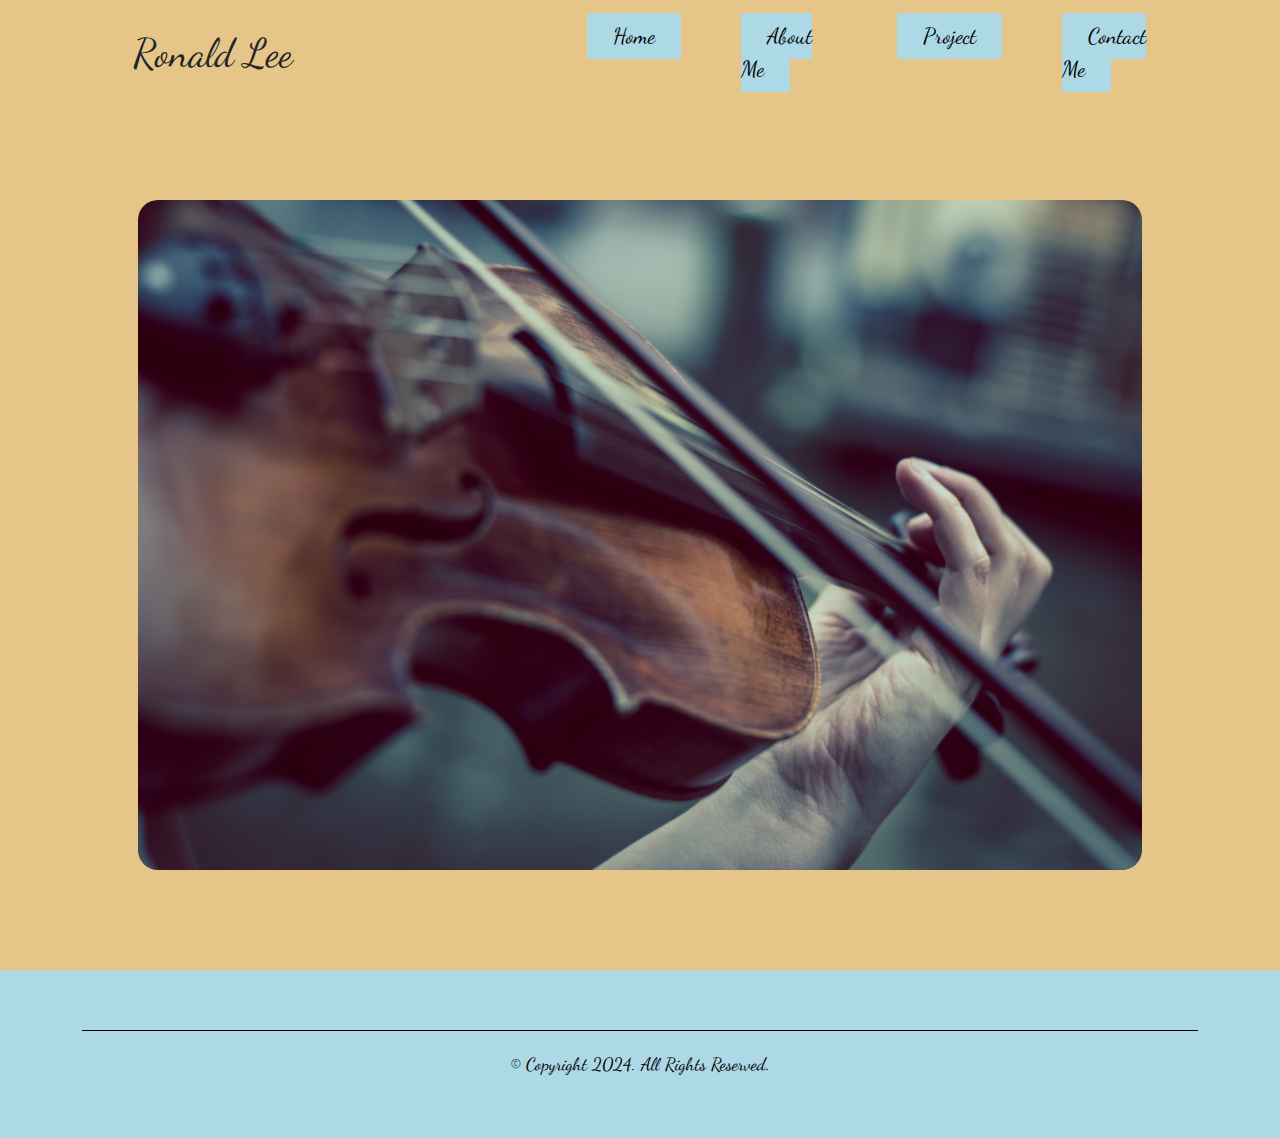
==== ronald-lee/index.html @ cf213c61 "port" ====
<!doctype html>
<html>

    <head>
        <title></title>
        <meta charset="utf-8">
        <meta http-equiv="X-UA-Compatible" content="IE=edge">
        <meta name="viewport"
            content="width=device-width, initial-scale=1.0,user-scalable=no">
        <link rel="stylesheet" href="assets/css/aos.css">
        <link rel="stylesheet" href="assets/css/animate.min.css" />
        <link rel="stylesheet" href="assets/css/bootstrap.min.css" />
        <link rel="stylesheet" href="assets/css/video.css" />
        <link rel="stylesheet" href="assets/css/jquery.fancybox.min.css" />
        <link rel="stylesheet" href="assets/css/owl.carousel.min.css">
        <link rel="stylesheet" href="assets/css/owl.theme.default.cssx">
        <link rel="stylesheet" href="assets/css/style.css" />
        <link rel="stylesheet" href="assets/css/responsive.css" />
        <link rel="icon" type="image/x-icon" href="assets/images/fav.png">
    </head>

    <body>
        <header>
            <div class="mobile-menu">
                <div class="circle" id="navbar"><i class="fa fa-bars"
                        aria-hidden="true"></i></div>

                <div class="nveMenu text-left">
                    <div class="mobile-cross close-btn-nav" id="navbar"><i
                            class="fas fa-times" aria-hidden="true"></i></div>
                    <div>
                        <!-- <a href="index.php"><img src="images\logo.png"
                                class="img-fluid"></a> -->
                    </div>
                    <ul class="navlinks p-0 mt-4">
                        <li><a href="index.html">Home</a></li>
                        <li><a href="about-us.html">About Me</a></li>
                        <li><a href="project.html">Project</a></li>
                        <li><a href="contact.html">Contact Me</a></li>
                    </ul>
                </div>
                <div class="overlay"></div>
            </div>
            <div class="main-bar">
                <div class="container">
                    <div class="row">
                        <div class="col-lg-3 col-md-3 col-sm-3 col-12">
                            <div class="header-logo">
                                <!-- <img src="#!"> -->
                                <h2>Ronald Lee</h2>
                            </div>
                        </div>
                        <div class="col-lg-2"></div>
                        <div class="col-lg-7 col-md-7 col-sm-7 col-12">
                            <div class="nav-bar">
                                <ul>
                                    <li><a href="index.html">Home</a></li>
                                    <li><a href="about-us.html">About
                                            Me</a></li>
                                    <li><a href="project.html">Project</a></li>
                                    <li><a href="contact.html">Contact
                                            Me</a></li>
                                </ul>
                            </div>

                        </div>

                    </div>
                </div>
            </div>

        </header>

        <section class="first-banner">
            <div class="container">
                <div class="row">
                    <div class="col-lg-12 col-md-12 col-sm-12 col-12">
                        <div class="firstinner-banner">
                            <img src="assets/images/violin.jpg"
                                class="img-fluid">
                        </div>

                    </div>
                    <!-- <div class="col-lg-6 col-md-6 col-sm-6 col-12"></div> -->
                </div>
            </div>
        </section>

        <footer>
            <div class="container">
                <div class="footer-copyright">
                    <p>© Copyright 2024. All Rights Reserved.</p>
                </div>
            </div>
        </footer>

        <script src="assets/js/bootstrap.bundle.min.js"></script>
        <script src="assets/js/aos.js"></script>
        <script src="assets/js/anime.min.js"></script>
        <script src="assets/js/wow.min.js"></script>
        <script src="assets/js/font.js"></script>
        <script src="assets/js/jquery-3.3.1.min.js"></script>
        <script src="assets/js/jquery.fancybox.min.js"></script>
        <script src="assets/js/owl.carousel.min.js"></script>
        <script src="assets/js/video.min.js"></script>
        <script src="assets/js/custom.js"></script>

    </body>
</html>
---- ronald-lee/assets/css/video.css ----
@charset "UTF-8";
.vjs-modal-dialog .vjs-modal-dialog-content, .video-js .vjs-modal-dialog, .vjs-button > .vjs-icon-placeholder:before, .video-js .vjs-big-play-button .vjs-icon-placeholder:before {
  position: absolute;
  top: 0;
  left: 0;
  width: 100%;
  height: 100%;
}

.vjs-button > .vjs-icon-placeholder:before, .video-js .vjs-big-play-button .vjs-icon-placeholder:before {
  text-align: center;
}

@font-face {
  font-family: VideoJS;
  src: url([data-uri]) format("woff");
  font-weight: normal;
  font-style: normal;
}
.vjs-icon-play, .video-js .vjs-play-control .vjs-icon-placeholder, .video-js .vjs-big-play-button .vjs-icon-placeholder:before {
  font-family: VideoJS;
  font-weight: normal;
  font-style: normal;
}
.vjs-icon-play:before, .video-js .vjs-play-control .vjs-icon-placeholder:before, .video-js .vjs-big-play-button .vjs-icon-placeholder:before {
  content: "\f101";
}

.vjs-icon-play-circle {
  font-family: VideoJS;
  font-weight: normal;
  font-style: normal;
}
.vjs-icon-play-circle:before {
  content: "\f102";
}

.vjs-icon-pause, .video-js .vjs-play-control.vjs-playing .vjs-icon-placeholder {
  font-family: VideoJS;
  font-weight: normal;
  font-style: normal;
}
.vjs-icon-pause:before, .video-js .vjs-play-control.vjs-playing .vjs-icon-placeholder:before {
  content: "\f103";
}

.vjs-icon-volume-mute, .video-js .vjs-mute-control.vjs-vol-0 .vjs-icon-placeholder {
  font-family: VideoJS;
  font-weight: normal;
  font-style: normal;
}
.vjs-icon-volume-mute:before, .video-js .vjs-mute-control.vjs-vol-0 .vjs-icon-placeholder:before {
  content: "\f104";
}

.vjs-icon-volume-low, .video-js .vjs-mute-control.vjs-vol-1 .vjs-icon-placeholder {
  font-family: VideoJS;
  font-weight: normal;
  font-style: normal;
}
.vjs-icon-volume-low:before, .video-js .vjs-mute-control.vjs-vol-1 .vjs-icon-placeholder:before {
  content: "\f105";
}

.vjs-icon-volume-mid, .video-js .vjs-mute-control.vjs-vol-2 .vjs-icon-placeholder {
  font-family: VideoJS;
  font-weight: normal;
  font-style: normal;
}
.vjs-icon-volume-mid:before, .video-js .vjs-mute-control.vjs-vol-2 .vjs-icon-placeholder:before {
  content: "\f106";
}

.vjs-icon-volume-high, .video-js .vjs-mute-control .vjs-icon-placeholder {
  font-family: VideoJS;
  font-weight: normal;
  font-style: normal;
}
.vjs-icon-volume-high:before, .video-js .vjs-mute-control .vjs-icon-placeholder:before {
  content: "\f107";
}

.vjs-icon-fullscreen-enter, .video-js .vjs-fullscreen-control .vjs-icon-placeholder {
  font-family: VideoJS;
  font-weight: normal;
  font-style: normal;
}
.vjs-icon-fullscreen-enter:before, .video-js .vjs-fullscreen-control .vjs-icon-placeholder:before {
  content: "\f108";
}

.vjs-icon-fullscreen-exit, .video-js.vjs-fullscreen .vjs-fullscreen-control .vjs-icon-placeholder {
  font-family: VideoJS;
  font-weight: normal;
  font-style: normal;
}
.vjs-icon-fullscreen-exit:before, .video-js.vjs-fullscreen .vjs-fullscreen-control .vjs-icon-placeholder:before {
  content: "\f109";
}

.vjs-icon-square {
  font-family: VideoJS;
  font-weight: normal;
  font-style: normal;
}
.vjs-icon-square:before {
  content: "\f10a";
}

.vjs-icon-spinner {
  font-family: VideoJS;
  font-weight: normal;
  font-style: normal;
}
.vjs-icon-spinner:before {
  content: "\f10b";
}

.vjs-icon-subtitles, .video-js .vjs-subs-caps-button .vjs-icon-placeholder,
.video-js.video-js:lang(en-GB) .vjs-subs-caps-button .vjs-icon-placeholder,
.video-js.video-js:lang(en-IE) .vjs-subs-caps-button .vjs-icon-placeholder,
.video-js.video-js:lang(en-AU) .vjs-subs-caps-button .vjs-icon-placeholder,
.video-js.video-js:lang(en-NZ) .vjs-subs-caps-button .vjs-icon-placeholder, .video-js .vjs-subtitles-button .vjs-icon-placeholder {
  font-family: VideoJS;
  font-weight: normal;
  font-style: normal;
}
.vjs-icon-subtitles:before, .video-js .vjs-subs-caps-button .vjs-icon-placeholder:before,
.video-js.video-js:lang(en-GB) .vjs-subs-caps-button .vjs-icon-placeholder:before,
.video-js.video-js:lang(en-IE) .vjs-subs-caps-button .vjs-icon-placeholder:before,
.video-js.video-js:lang(en-AU) .vjs-subs-caps-button .vjs-icon-placeholder:before,
.video-js.video-js:lang(en-NZ) .vjs-subs-caps-button .vjs-icon-placeholder:before, .video-js .vjs-subtitles-button .vjs-icon-placeholder:before {
  content: "\f10c";
}

.vjs-icon-captions, .video-js:lang(en) .vjs-subs-caps-button .vjs-icon-placeholder,
.video-js:lang(fr-CA) .vjs-subs-caps-button .vjs-icon-placeholder, .video-js .vjs-captions-button .vjs-icon-placeholder {
  font-family: VideoJS;
  font-weight: normal;
  font-style: normal;
}
.vjs-icon-captions:before, .video-js:lang(en) .vjs-subs-caps-button .vjs-icon-placeholder:before,
.video-js:lang(fr-CA) .vjs-subs-caps-button .vjs-icon-placeholder:before, .video-js .vjs-captions-button .vjs-icon-placeholder:before {
  content: "\f10d";
}

.vjs-icon-chapters, .video-js .vjs-chapters-button .vjs-icon-placeholder {
  font-family: VideoJS;
  font-weight: normal;
  font-style: normal;
}
.vjs-icon-chapters:before, .video-js .vjs-chapters-button .vjs-icon-placeholder:before {
  content: "\f10e";
}

.vjs-icon-share {
  font-family: VideoJS;
  font-weight: normal;
  font-style: normal;
}
.vjs-icon-share:before {
  content: "\f10f";
}

.vjs-icon-cog {
  font-family: VideoJS;
  font-weight: normal;
  font-style: normal;
}
.vjs-icon-cog:before {
  content: "\f110";
}

.vjs-icon-circle, .vjs-seek-to-live-control .vjs-icon-placeholder, .video-js .vjs-volume-level, .video-js .vjs-play-progress {
  font-family: VideoJS;
  font-weight: normal;
  font-style: normal;
}
.vjs-icon-circle:before, .vjs-seek-to-live-control .vjs-icon-placeholder:before, .video-js .vjs-volume-level:before, .video-js .vjs-play-progress:before {
  content: "\f111";
}

.vjs-icon-circle-outline {
  font-family: VideoJS;
  font-weight: normal;
  font-style: normal;
}
.vjs-icon-circle-outline:before {
  content: "\f112";
}

.vjs-icon-circle-inner-circle {
  font-family: VideoJS;
  font-weight: normal;
  font-style: normal;
}
.vjs-icon-circle-inner-circle:before {
  content: "\f113";
}

.vjs-icon-hd {
  font-family: VideoJS;
  font-weight: normal;
  font-style: normal;
}
.vjs-icon-hd:before {
  content: "\f114";
}

.vjs-icon-cancel, .video-js .vjs-control.vjs-close-button .vjs-icon-placeholder {
  font-family: VideoJS;
  font-weight: normal;
  font-style: normal;
}
.vjs-icon-cancel:before, .video-js .vjs-control.vjs-close-button .vjs-icon-placeholder:before {
  content: "\f115";
}

.vjs-icon-replay, .video-js .vjs-play-control.vjs-ended .vjs-icon-placeholder {
  font-family: VideoJS;
  font-weight: normal;
  font-style: normal;
}
.vjs-icon-replay:before, .video-js .vjs-play-control.vjs-ended .vjs-icon-placeholder:before {
  content: "\f116";
}

.vjs-icon-facebook {
  font-family: VideoJS;
  font-weight: normal;
  font-style: normal;
}
.vjs-icon-facebook:before {
  content: "\f117";
}

.vjs-icon-gplus {
  font-family: VideoJS;
  font-weight: normal;
  font-style: normal;
}
.vjs-icon-gplus:before {
  content: "\f118";
}

.vjs-icon-linkedin {
  font-family: VideoJS;
  font-weight: normal;
  font-style: normal;
}
.vjs-icon-linkedin:before {
  content: "\f119";
}

.vjs-icon-twitter {
  font-family: VideoJS;
  font-weight: normal;
  font-style: normal;
}
.vjs-icon-twitter:before {
  content: "\f11a";
}

.vjs-icon-tumblr {
  font-family: VideoJS;
  font-weight: normal;
  font-style: normal;
}
.vjs-icon-tumblr:before {
  content: "\f11b";
}

.vjs-icon-pinterest {
  font-family: VideoJS;
  font-weight: normal;
  font-style: normal;
}
.vjs-icon-pinterest:before {
  content: "\f11c";
}

.vjs-icon-audio-description, .video-js .vjs-descriptions-button .vjs-icon-placeholder {
  font-family: VideoJS;
  font-weight: normal;
  font-style: normal;
}
.vjs-icon-audio-description:before, .video-js .vjs-descriptions-button .vjs-icon-placeholder:before {
  content: "\f11d";
}

.vjs-icon-audio, .video-js .vjs-audio-button .vjs-icon-placeholder {
  font-family: VideoJS;
  font-weight: normal;
  font-style: normal;
}
.vjs-icon-audio:before, .video-js .vjs-audio-button .vjs-icon-placeholder:before {
  content: "\f11e";
}

.vjs-icon-next-item {
  font-family: VideoJS;
  font-weight: normal;
  font-style: normal;
}
.vjs-icon-next-item:before {
  content: "\f11f";
}

.vjs-icon-previous-item {
  font-family: VideoJS;
  font-weight: normal;
  font-style: normal;
}
.vjs-icon-previous-item:before {
  content: "\f120";
}

.vjs-icon-picture-in-picture-enter, .video-js .vjs-picture-in-picture-control .vjs-icon-placeholder {
  font-family: VideoJS;
  font-weight: normal;
  font-style: normal;
}
.vjs-icon-picture-in-picture-enter:before, .video-js .vjs-picture-in-picture-control .vjs-icon-placeholder:before {
  content: "\f121";
}

.vjs-icon-picture-in-picture-exit, .video-js.vjs-picture-in-picture .vjs-picture-in-picture-control .vjs-icon-placeholder {
  font-family: VideoJS;
  font-weight: normal;
  font-style: normal;
}
.vjs-icon-picture-in-picture-exit:before, .video-js.vjs-picture-in-picture .vjs-picture-in-picture-control .vjs-icon-placeholder:before {
  content: "\f122";
}

.video-js {
  display: block;
  vertical-align: top;
  box-sizing: border-box;
  color: #fff;
  background-color: #000;
  position: relative;
  padding: 0;
  font-size: 10px;
  line-height: 1;
  font-weight: normal;
  font-style: normal;
  font-family: Arial, Helvetica, sans-serif;
  word-break: initial;
}
.video-js:-moz-full-screen {
  position: absolute;
}
.video-js:-webkit-full-screen {
  width: 100% !important;
  height: 100% !important;
}

.video-js[tabindex="-1"] {
  outline: none;
}

.video-js *,
.video-js *:before,
.video-js *:after {
  box-sizing: inherit;
}

.video-js ul {
  font-family: inherit;
  font-size: inherit;
  line-height: inherit;
  list-style-position: outside;
  margin-left: 0;
  margin-right: 0;
  margin-top: 0;
  margin-bottom: 0;
}

.video-js.vjs-fluid,
.video-js.vjs-16-9,
.video-js.vjs-4-3,
.video-js.vjs-9-16,
.video-js.vjs-1-1 {
  width: 100%;
  max-width: 100%;
  height: 0;
}

.video-js.vjs-16-9 {
  padding-top: 56.25%;
}

.video-js.vjs-4-3 {
  padding-top: 75%;
}

.video-js.vjs-9-16 {
  padding-top: 177.7777777778%;
}

.video-js.vjs-1-1 {
  padding-top: 100%;
}

.video-js.vjs-fill {
  width: 100%;
  height: 100%;
}

.video-js .vjs-tech {
  position: absolute;
  top: 0;
  left: 0;
  width: 100%;
  height: 100%;
}

body.vjs-full-window {
  padding: 0;
  margin: 0;
  height: 100%;
}

.vjs-full-window .video-js.vjs-fullscreen {
  position: fixed;
  overflow: hidden;
  z-index: 1000;
  left: 0;
  top: 0;
  bottom: 0;
  right: 0;
}

.video-js.vjs-fullscreen:not(.vjs-ios-native-fs) {
  width: 100% !important;
  height: 100% !important;
  padding-top: 0 !important;
}

.video-js.vjs-fullscreen.vjs-user-inactive {
  cursor: none;
}

.vjs-hidden {
  display: none !important;
}

.vjs-disabled {
  opacity: 0.5;
  cursor: default;
}

.video-js .vjs-offscreen {
  height: 1px;
  left: -9999px;
  position: absolute;
  top: 0;
  width: 1px;
}

.vjs-lock-showing {
  display: block !important;
  opacity: 1 !important;
  visibility: visible !important;
}

.vjs-no-js {
  padding: 20px;
  color: #fff;
  background-color: #000;
  font-size: 18px;
  font-family: Arial, Helvetica, sans-serif;
  text-align: center;
  width: 300px;
  height: 150px;
  margin: 0px auto;
}

.vjs-no-js a,
.vjs-no-js a:visited {
  color: #66A8CC;
}

.video-js .vjs-big-play-button {
  font-size: 3em;
  line-height: 1.5em;
  height: 1.63332em;
  width: 3em;
  display: block;
  position: absolute;
  top: 10px;
  left: 10px;
  padding: 0;
  cursor: pointer;
  opacity: 1;
  border: 0.06666em solid #fff;
  background-color: #2B333F;
  background-color: rgba(43, 51, 63, 0.7);
  border-radius: 0.3em;
  transition: all 0.4s;
}
.vjs-big-play-centered .vjs-big-play-button {
  top: 50%;
  left: 50%;
  margin-top: -0.81666em;
  margin-left: -1.5em;
}

.video-js:hover .vjs-big-play-button,
.video-js .vjs-big-play-button:focus {
  border-color: #fff;
  background-color: #73859f;
  background-color: rgba(115, 133, 159, 0.5);
  transition: all 0s;
}

.vjs-controls-disabled .vjs-big-play-button,
.vjs-has-started .vjs-big-play-button,
.vjs-using-native-controls .vjs-big-play-button,
.vjs-error .vjs-big-play-button {
  display: none;
}

.vjs-has-started.vjs-paused.vjs-show-big-play-button-on-pause .vjs-big-play-button {
  display: block;
}

.video-js button {
  background: none;
  border: none;
  color: inherit;
  display: inline-block;
  font-size: inherit;
  line-height: inherit;
  text-transform: none;
  text-decoration: none;
  transition: none;
  -webkit-appearance: none;
  -moz-appearance: none;
  appearance: none;
}

.vjs-control .vjs-button {
  width: 100%;
  height: 100%;
}

.video-js .vjs-control.vjs-close-button {
  cursor: pointer;
  height: 3em;
  position: absolute;
  right: 0;
  top: 0.5em;
  z-index: 2;
}
.video-js .vjs-modal-dialog {
  background: rgba(0, 0, 0, 0.8);
  background: linear-gradient(180deg, rgba(0, 0, 0, 0.8), rgba(255, 255, 255, 0));
  overflow: auto;
}

.video-js .vjs-modal-dialog > * {
  box-sizing: border-box;
}

.vjs-modal-dialog .vjs-modal-dialog-content {
  font-size: 1.2em;
  line-height: 1.5;
  padding: 20px 24px;
  z-index: 1;
}

.vjs-menu-button {
  cursor: pointer;
}

.vjs-menu-button.vjs-disabled {
  cursor: default;
}

.vjs-workinghover .vjs-menu-button.vjs-disabled:hover .vjs-menu {
  display: none;
}

.vjs-menu .vjs-menu-content {
  display: block;
  padding: 0;
  margin: 0;
  font-family: Arial, Helvetica, sans-serif;
  overflow: auto;
}

.vjs-menu .vjs-menu-content > * {
  box-sizing: border-box;
}

.vjs-scrubbing .vjs-control.vjs-menu-button:hover .vjs-menu {
  display: none;
}

.vjs-menu li {
  list-style: none;
  margin: 0;
  padding: 0.2em 0;
  line-height: 1.4em;
  font-size: 1.2em;
  text-align: center;
  text-transform: lowercase;
}

.vjs-menu li.vjs-menu-item:focus,
.vjs-menu li.vjs-menu-item:hover,
.js-focus-visible .vjs-menu li.vjs-menu-item:hover {
  background-color: #73859f;
  background-color: rgba(115, 133, 159, 0.5);
}

.vjs-menu li.vjs-selected,
.vjs-menu li.vjs-selected:focus,
.vjs-menu li.vjs-selected:hover,
.js-focus-visible .vjs-menu li.vjs-selected:hover {
  background-color: #fff;
  color: #2B333F;
}

.video-js .vjs-menu *:not(.vjs-selected):focus:not(:focus-visible),
.js-focus-visible .vjs-menu *:not(.vjs-selected):focus:not(.focus-visible) {
  background: none;
}

.vjs-menu li.vjs-menu-title {
  text-align: center;
  text-transform: uppercase;
  font-size: 1em;
  line-height: 2em;
  padding: 0;
  margin: 0 0 0.3em 0;
  font-weight: bold;
  cursor: default;
}

.vjs-menu-button-popup .vjs-menu {
  display: none;
  position: absolute;
  bottom: 0;
  width: 10em;
  left: -3em;
  height: 0em;
  margin-bottom: 1.5em;
  border-top-color: rgba(43, 51, 63, 0.7);
}

.vjs-menu-button-popup .vjs-menu .vjs-menu-content {
  background-color: #2B333F;
  background-color: rgba(43, 51, 63, 0.7);
  position: absolute;
  width: 100%;
  bottom: 1.5em;
  max-height: 15em;
}

.vjs-layout-tiny .vjs-menu-button-popup .vjs-menu .vjs-menu-content,
.vjs-layout-x-small .vjs-menu-button-popup .vjs-menu .vjs-menu-content {
  max-height: 5em;
}

.vjs-layout-small .vjs-menu-button-popup .vjs-menu .vjs-menu-content {
  max-height: 10em;
}

.vjs-layout-medium .vjs-menu-button-popup .vjs-menu .vjs-menu-content {
  max-height: 14em;
}

.vjs-layout-large .vjs-menu-button-popup .vjs-menu .vjs-menu-content,
.vjs-layout-x-large .vjs-menu-button-popup .vjs-menu .vjs-menu-content,
.vjs-layout-huge .vjs-menu-button-popup .vjs-menu .vjs-menu-content {
  max-height: 25em;
}

.vjs-workinghover .vjs-menu-button-popup.vjs-hover .vjs-menu,
.vjs-menu-button-popup .vjs-menu.vjs-lock-showing {
  display: block;
}

.video-js .vjs-menu-button-inline {
  transition: all 0.4s;
  overflow: hidden;
}

.video-js .vjs-menu-button-inline:before {
  width: 2.222222222em;
}

.video-js .vjs-menu-button-inline:hover,
.video-js .vjs-menu-button-inline:focus,
.video-js .vjs-menu-button-inline.vjs-slider-active,
.video-js.vjs-no-flex .vjs-menu-button-inline {
  width: 12em;
}

.vjs-menu-button-inline .vjs-menu {
  opacity: 0;
  height: 100%;
  width: auto;
  position: absolute;
  left: 4em;
  top: 0;
  padding: 0;
  margin: 0;
  transition: all 0.4s;
}

.vjs-menu-button-inline:hover .vjs-menu,
.vjs-menu-button-inline:focus .vjs-menu,
.vjs-menu-button-inline.vjs-slider-active .vjs-menu {
  display: block;
  opacity: 1;
}

.vjs-no-flex .vjs-menu-button-inline .vjs-menu {
  display: block;
  opacity: 1;
  position: relative;
  width: auto;
}

.vjs-no-flex .vjs-menu-button-inline:hover .vjs-menu,
.vjs-no-flex .vjs-menu-button-inline:focus .vjs-menu,
.vjs-no-flex .vjs-menu-button-inline.vjs-slider-active .vjs-menu {
  width: auto;
}

.vjs-menu-button-inline .vjs-menu-content {
  width: auto;
  height: 100%;
  margin: 0;
  overflow: hidden;
}

.video-js .vjs-control-bar {
  display: none;
  width: 100%;
  position: absolute;
  bottom: 0;
  left: 0;
  right: 0;
  height: 3em;
  background-color: #2B333F;
  background-color: rgba(43, 51, 63, 0.7);
}

.vjs-has-started .vjs-control-bar {
  display: flex;
  visibility: visible;
  opacity: 1;
  transition: visibility 0.1s, opacity 0.1s;
}

.vjs-has-started.vjs-user-inactive.vjs-playing .vjs-control-bar {
  visibility: visible;
  opacity: 0;
  pointer-events: none;
  transition: visibility 1s, opacity 1s;
}

.vjs-controls-disabled .vjs-control-bar,
.vjs-using-native-controls .vjs-control-bar,
.vjs-error .vjs-control-bar {
  display: none !important;
}

.vjs-audio.vjs-has-started.vjs-user-inactive.vjs-playing .vjs-control-bar {
  opacity: 1;
  visibility: visible;
}

.vjs-has-started.vjs-no-flex .vjs-control-bar {
  display: table;
}

.video-js .vjs-control {
  position: relative;
  text-align: center;
  margin: 0;
  padding: 0;
  height: 100%;
  width: 4em;
  flex: none;
}

.vjs-button > .vjs-icon-placeholder:before {
  font-size: 1.8em;
  line-height: 1.67;
}

.vjs-button > .vjs-icon-placeholder {
  display: block;
}

.video-js .vjs-control:focus:before,
.video-js .vjs-control:hover:before,
.video-js .vjs-control:focus {
  text-shadow: 0em 0em 1em white;
}

.video-js .vjs-control-text {
  border: 0;
  clip: rect(0 0 0 0);
  height: 1px;
  overflow: hidden;
  padding: 0;
  position: absolute;
  width: 1px;
}

.vjs-no-flex .vjs-control {
  display: table-cell;
  vertical-align: middle;
}

.video-js .vjs-custom-control-spacer {
  display: none;
}

.video-js .vjs-progress-control {
  cursor: pointer;
  flex: auto;
  display: flex;
  align-items: center;
  min-width: 4em;
  touch-action: none;
}

.video-js .vjs-progress-control.disabled {
  cursor: default;
}

.vjs-live .vjs-progress-control {
  display: none;
}

.vjs-liveui .vjs-progress-control {
  display: flex;
  align-items: center;
}

.vjs-no-flex .vjs-progress-control {
  width: auto;
}

.video-js .vjs-progress-holder {
  flex: auto;
  transition: all 0.2s;
  height: 0.3em;
}

.video-js .vjs-progress-control .vjs-progress-holder {
  margin: 0 10px;
}

.video-js .vjs-progress-control:hover .vjs-progress-holder {
  font-size: 1.6666666667em;
}

.video-js .vjs-progress-control:hover .vjs-progress-holder.disabled {
  font-size: 1em;
}

.video-js .vjs-progress-holder .vjs-play-progress,
.video-js .vjs-progress-holder .vjs-load-progress,
.video-js .vjs-progress-holder .vjs-load-progress div {
  position: absolute;
  display: block;
  height: 100%;
  margin: 0;
  padding: 0;
  width: 0;
}

.video-js .vjs-play-progress {
  background-color: #fff;
}
.video-js .vjs-play-progress:before {
  font-size: 0.9em;
  position: absolute;
  right: -0.5em;
  top: -0.3333333333em;
  z-index: 1;
}

.video-js .vjs-load-progress {
  background: rgba(115, 133, 159, 0.5);
}

.video-js .vjs-load-progress div {
  background: rgba(115, 133, 159, 0.75);
}

.video-js .vjs-time-tooltip {
  background-color: #fff;
  background-color: rgba(255, 255, 255, 0.8);
  border-radius: 0.3em;
  color: #000;
  float: right;
  font-family: Arial, Helvetica, sans-serif;
  font-size: 1em;
  padding: 6px 8px 8px 8px;
  pointer-events: none;
  position: absolute;
  top: -3.4em;
  visibility: hidden;
  z-index: 1;
}

.video-js .vjs-progress-holder:focus .vjs-time-tooltip {
  display: none;
}

.video-js .vjs-progress-control:hover .vjs-time-tooltip,
.video-js .vjs-progress-control:hover .vjs-progress-holder:focus .vjs-time-tooltip {
  display: block;
  font-size: 0.6em;
  visibility: visible;
}

.video-js .vjs-progress-control.disabled:hover .vjs-time-tooltip {
  font-size: 1em;
}

.video-js .vjs-progress-control .vjs-mouse-display {
  display: none;
  position: absolute;
  width: 1px;
  height: 100%;
  background-color: #000;
  z-index: 1;
}

.vjs-no-flex .vjs-progress-control .vjs-mouse-display {
  z-index: 0;
}

.video-js .vjs-progress-control:hover .vjs-mouse-display {
  display: block;
}

.video-js.vjs-user-inactive .vjs-progress-control .vjs-mouse-display {
  visibility: hidden;
  opacity: 0;
  transition: visibility 1s, opacity 1s;
}

.video-js.vjs-user-inactive.vjs-no-flex .vjs-progress-control .vjs-mouse-display {
  display: none;
}

.vjs-mouse-display .vjs-time-tooltip {
  color: #fff;
  background-color: #000;
  background-color: rgba(0, 0, 0, 0.8);
}

.video-js .vjs-slider {
  position: relative;
  cursor: pointer;
  padding: 0;
  margin: 0 0.45em 0 0.45em;
  /* iOS Safari */
  -webkit-touch-callout: none;
  /* Safari */
  -webkit-user-select: none;
  /* Konqueror HTML */
  /* Firefox */
  -moz-user-select: none;
  /* Internet Explorer/Edge */
  -ms-user-select: none;
  /* Non-prefixed version, currently supported by Chrome and Opera */
  user-select: none;
  background-color: #73859f;
  background-color: rgba(115, 133, 159, 0.5);
}

.video-js .vjs-slider.disabled {
  cursor: default;
}

.video-js .vjs-slider:focus {
  text-shadow: 0em 0em 1em white;
  box-shadow: 0 0 1em #fff;
}

.video-js .vjs-mute-control {
  cursor: pointer;
  flex: none;
}
.video-js .vjs-volume-control {
  cursor: pointer;
  margin-right: 1em;
  display: flex;
}

.video-js .vjs-volume-control.vjs-volume-horizontal {
  width: 5em;
}

.video-js .vjs-volume-panel .vjs-volume-control {
  visibility: visible;
  opacity: 0;
  width: 1px;
  height: 1px;
  margin-left: -1px;
}

.video-js .vjs-volume-panel {
  transition: width 1s;
}
.video-js .vjs-volume-panel.vjs-hover .vjs-volume-control, .video-js .vjs-volume-panel:active .vjs-volume-control, .video-js .vjs-volume-panel:focus .vjs-volume-control, .video-js .vjs-volume-panel .vjs-volume-control:active, .video-js .vjs-volume-panel.vjs-hover .vjs-mute-control ~ .vjs-volume-control, .video-js .vjs-volume-panel .vjs-volume-control.vjs-slider-active {
  visibility: visible;
  opacity: 1;
  position: relative;
  transition: visibility 0.1s, opacity 0.1s, height 0.1s, width 0.1s, left 0s, top 0s;
}
.video-js .vjs-volume-panel.vjs-hover .vjs-volume-control.vjs-volume-horizontal, .video-js .vjs-volume-panel:active .vjs-volume-control.vjs-volume-horizontal, .video-js .vjs-volume-panel:focus .vjs-volume-control.vjs-volume-horizontal, .video-js .vjs-volume-panel .vjs-volume-control:active.vjs-volume-horizontal, .video-js .vjs-volume-panel.vjs-hover .vjs-mute-control ~ .vjs-volume-control.vjs-volume-horizontal, .video-js .vjs-volume-panel .vjs-volume-control.vjs-slider-active.vjs-volume-horizontal {
  width: 5em;
  height: 3em;
  margin-right: 0;
}
.video-js .vjs-volume-panel.vjs-hover .vjs-volume-control.vjs-volume-vertical, .video-js .vjs-volume-panel:active .vjs-volume-control.vjs-volume-vertical, .video-js .vjs-volume-panel:focus .vjs-volume-control.vjs-volume-vertical, .video-js .vjs-volume-panel .vjs-volume-control:active.vjs-volume-vertical, .video-js .vjs-volume-panel.vjs-hover .vjs-mute-control ~ .vjs-volume-control.vjs-volume-vertical, .video-js .vjs-volume-panel .vjs-volume-control.vjs-slider-active.vjs-volume-vertical {
  left: -3.5em;
  transition: left 0s;
}
.video-js .vjs-volume-panel.vjs-volume-panel-horizontal.vjs-hover, .video-js .vjs-volume-panel.vjs-volume-panel-horizontal:active, .video-js .vjs-volume-panel.vjs-volume-panel-horizontal.vjs-slider-active {
  width: 10em;
  transition: width 0.1s;
}
.video-js .vjs-volume-panel.vjs-volume-panel-horizontal.vjs-mute-toggle-only {
  width: 4em;
}

.video-js .vjs-volume-panel .vjs-volume-control.vjs-volume-vertical {
  height: 8em;
  width: 3em;
  left: -3000em;
  transition: visibility 1s, opacity 1s, height 1s 1s, width 1s 1s, left 1s 1s, top 1s 1s;
}

.video-js .vjs-volume-panel .vjs-volume-control.vjs-volume-horizontal {
  transition: visibility 1s, opacity 1s, height 1s 1s, width 1s, left 1s 1s, top 1s 1s;
}

.video-js.vjs-no-flex .vjs-volume-panel .vjs-volume-control.vjs-volume-horizontal {
  width: 5em;
  height: 3em;
  visibility: visible;
  opacity: 1;
  position: relative;
  transition: none;
}

.video-js.vjs-no-flex .vjs-volume-control.vjs-volume-vertical,
.video-js.vjs-no-flex .vjs-volume-panel .vjs-volume-control.vjs-volume-vertical {
  position: absolute;
  bottom: 3em;
  left: 0.5em;
}

.video-js .vjs-volume-panel {
  display: flex;
}

.video-js .vjs-volume-bar {
  margin: 1.35em 0.45em;
}

.vjs-volume-bar.vjs-slider-horizontal {
  width: 5em;
  height: 0.3em;
}

.vjs-volume-bar.vjs-slider-vertical {
  width: 0.3em;
  height: 5em;
  margin: 1.35em auto;
}

.video-js .vjs-volume-level {
  position: absolute;
  bottom: 0;
  left: 0;
  background-color: #fff;
}
.video-js .vjs-volume-level:before {
  position: absolute;
  font-size: 0.9em;
  z-index: 1;
}

.vjs-slider-vertical .vjs-volume-level {
  width: 0.3em;
}
.vjs-slider-vertical .vjs-volume-level:before {
  top: -0.5em;
  left: -0.3em;
  z-index: 1;
}

.vjs-slider-horizontal .vjs-volume-level {
  height: 0.3em;
}
.vjs-slider-horizontal .vjs-volume-level:before {
  top: -0.3em;
  right: -0.5em;
}

.video-js .vjs-volume-panel.vjs-volume-panel-vertical {
  width: 4em;
}

.vjs-volume-bar.vjs-slider-vertical .vjs-volume-level {
  height: 100%;
}

.vjs-volume-bar.vjs-slider-horizontal .vjs-volume-level {
  width: 100%;
}

.video-js .vjs-volume-vertical {
  width: 3em;
  height: 8em;
  bottom: 8em;
  background-color: #2B333F;
  background-color: rgba(43, 51, 63, 0.7);
}

.video-js .vjs-volume-horizontal .vjs-menu {
  left: -2em;
}

.video-js .vjs-volume-tooltip {
  background-color: #fff;
  background-color: rgba(255, 255, 255, 0.8);
  border-radius: 0.3em;
  color: #000;
  float: right;
  font-family: Arial, Helvetica, sans-serif;
  font-size: 1em;
  padding: 6px 8px 8px 8px;
  pointer-events: none;
  position: absolute;
  top: -3.4em;
  visibility: hidden;
  z-index: 1;
}

.video-js .vjs-volume-control:hover .vjs-volume-tooltip,
.video-js .vjs-volume-control:hover .vjs-progress-holder:focus .vjs-volume-tooltip {
  display: block;
  font-size: 1em;
  visibility: visible;
}

.video-js .vjs-volume-vertical:hover .vjs-volume-tooltip,
.video-js .vjs-volume-vertical:hover .vjs-progress-holder:focus .vjs-volume-tooltip {
  left: 1em;
  top: -12px;
}

.video-js .vjs-volume-control.disabled:hover .vjs-volume-tooltip {
  font-size: 1em;
}

.video-js .vjs-volume-control .vjs-mouse-display {
  display: none;
  position: absolute;
  width: 100%;
  height: 1px;
  background-color: #000;
  z-index: 1;
}

.video-js .vjs-volume-horizontal .vjs-mouse-display {
  width: 1px;
  height: 100%;
}

.vjs-no-flex .vjs-volume-control .vjs-mouse-display {
  z-index: 0;
}

.video-js .vjs-volume-control:hover .vjs-mouse-display {
  display: block;
}

.video-js.vjs-user-inactive .vjs-volume-control .vjs-mouse-display {
  visibility: hidden;
  opacity: 0;
  transition: visibility 1s, opacity 1s;
}

.video-js.vjs-user-inactive.vjs-no-flex .vjs-volume-control .vjs-mouse-display {
  display: none;
}

.vjs-mouse-display .vjs-volume-tooltip {
  color: #fff;
  background-color: #000;
  background-color: rgba(0, 0, 0, 0.8);
}

.vjs-poster {
  display: inline-block;
  vertical-align: middle;
  background-repeat: no-repeat;
  background-position: 50% 50%;
  background-size: contain;
  background-color: #000000;
  cursor: pointer;
  margin: 0;
  padding: 0;
  position: absolute;
  top: 0;
  right: 0;
  bottom: 0;
  left: 0;
  height: 100%;
}

.vjs-has-started .vjs-poster {
  display: none;
}

.vjs-audio.vjs-has-started .vjs-poster {
  display: block;
}

.vjs-using-native-controls .vjs-poster {
  display: none;
}

.video-js .vjs-live-control {
  display: flex;
  align-items: flex-start;
  flex: auto;
  font-size: 1em;
  line-height: 3em;
}

.vjs-no-flex .vjs-live-control {
  display: table-cell;
  width: auto;
  text-align: left;
}

.video-js:not(.vjs-live) .vjs-live-control,
.video-js.vjs-liveui .vjs-live-control {
  display: none;
}

.video-js .vjs-seek-to-live-control {
  align-items: center;
  cursor: pointer;
  flex: none;
  display: inline-flex;
  height: 100%;
  padding-left: 0.5em;
  padding-right: 0.5em;
  font-size: 1em;
  line-height: 3em;
  width: auto;
  min-width: 4em;
}

.vjs-no-flex .vjs-seek-to-live-control {
  display: table-cell;
  width: auto;
  text-align: left;
}

.video-js.vjs-live:not(.vjs-liveui) .vjs-seek-to-live-control,
.video-js:not(.vjs-live) .vjs-seek-to-live-control {
  display: none;
}

.vjs-seek-to-live-control.vjs-control.vjs-at-live-edge {
  cursor: auto;
}

.vjs-seek-to-live-control .vjs-icon-placeholder {
  margin-right: 0.5em;
  color: #888;
}

.vjs-seek-to-live-control.vjs-control.vjs-at-live-edge .vjs-icon-placeholder {
  color: red;
}

.video-js .vjs-time-control {
  flex: none;
  font-size: 1em;
  line-height: 3em;
  min-width: 2em;
  width: auto;
  padding-left: 1em;
  padding-right: 1em;
}

.vjs-live .vjs-time-control {
  display: none;
}

.video-js .vjs-current-time,
.vjs-no-flex .vjs-current-time {
  display: none;
}

.video-js .vjs-duration,
.vjs-no-flex .vjs-duration {
  display: none;
}

.vjs-time-divider {
  display: none;
  line-height: 3em;
}

.vjs-live .vjs-time-divider {
  display: none;
}

.video-js .vjs-play-control {
  cursor: pointer;
}

.video-js .vjs-play-control .vjs-icon-placeholder {
  flex: none;
}

.vjs-text-track-display {
  position: absolute;
  bottom: 3em;
  left: 0;
  right: 0;
  top: 0;
  pointer-events: none;
}

.video-js.vjs-user-inactive.vjs-playing .vjs-text-track-display {
  bottom: 1em;
}

.video-js .vjs-text-track {
  font-size: 1.4em;
  text-align: center;
  margin-bottom: 0.1em;
}

.vjs-subtitles {
  color: #fff;
}

.vjs-captions {
  color: #fc6;
}

.vjs-tt-cue {
  display: block;
}

video::-webkit-media-text-track-display {
  transform: translateY(-3em);
}

.video-js.vjs-user-inactive.vjs-playing video::-webkit-media-text-track-display {
  transform: translateY(-1.5em);
}

.video-js .vjs-picture-in-picture-control {
  cursor: pointer;
  flex: none;
}
.video-js .vjs-fullscreen-control {
  cursor: pointer;
  flex: none;
}
.vjs-playback-rate > .vjs-menu-button,
.vjs-playback-rate .vjs-playback-rate-value {
  position: absolute;
  top: 0;
  left: 0;
  width: 100%;
  height: 100%;
}

.vjs-playback-rate .vjs-playback-rate-value {
  pointer-events: none;
  font-size: 1.5em;
  line-height: 2;
  text-align: center;
}

.vjs-playback-rate .vjs-menu {
  width: 4em;
  left: 0em;
}

.vjs-error .vjs-error-display .vjs-modal-dialog-content {
  font-size: 1.4em;
  text-align: center;
}

.vjs-error .vjs-error-display:before {
  color: #fff;
  content: "X";
  font-family: Arial, Helvetica, sans-serif;
  font-size: 4em;
  left: 0;
  line-height: 1;
  margin-top: -0.5em;
  position: absolute;
  text-shadow: 0.05em 0.05em 0.1em #000;
  text-align: center;
  top: 50%;
  vertical-align: middle;
  width: 100%;
}

.vjs-loading-spinner {
  display: none;
  position: absolute;
  top: 50%;
  left: 50%;
  margin: -25px 0 0 -25px;
  opacity: 0.85;
  text-align: left;
  border: 6px solid rgba(43, 51, 63, 0.7);
  box-sizing: border-box;
  background-clip: padding-box;
  width: 50px;
  height: 50px;
  border-radius: 25px;
  visibility: hidden;
}

.vjs-seeking .vjs-loading-spinner,
.vjs-waiting .vjs-loading-spinner {
  display: block;
  -webkit-animation: vjs-spinner-show 0s linear 0.3s forwards;
          animation: vjs-spinner-show 0s linear 0.3s forwards;
}

.vjs-loading-spinner:before,
.vjs-loading-spinner:after {
  content: "";
  position: absolute;
  margin: -6px;
  box-sizing: inherit;
  width: inherit;
  height: inherit;
  border-radius: inherit;
  opacity: 1;
  border: inherit;
  border-color: transparent;
  border-top-color: white;
}

.vjs-seeking .vjs-loading-spinner:before,
.vjs-seeking .vjs-loading-spinner:after,
.vjs-waiting .vjs-loading-spinner:before,
.vjs-waiting .vjs-loading-spinner:after {
  -webkit-animation: vjs-spinner-spin 1.1s cubic-bezier(0.6, 0.2, 0, 0.8) infinite, vjs-spinner-fade 1.1s linear infinite;
  animation: vjs-spinner-spin 1.1s cubic-bezier(0.6, 0.2, 0, 0.8) infinite, vjs-spinner-fade 1.1s linear infinite;
}

.vjs-seeking .vjs-loading-spinner:before,
.vjs-waiting .vjs-loading-spinner:before {
  border-top-color: white;
}

.vjs-seeking .vjs-loading-spinner:after,
.vjs-waiting .vjs-loading-spinner:after {
  border-top-color: white;
  -webkit-animation-delay: 0.44s;
  animation-delay: 0.44s;
}

@keyframes vjs-spinner-show {
  to {
    visibility: visible;
  }
}
@-webkit-keyframes vjs-spinner-show {
  to {
    visibility: visible;
  }
}
@keyframes vjs-spinner-spin {
  100% {
    transform: rotate(360deg);
  }
}
@-webkit-keyframes vjs-spinner-spin {
  100% {
    -webkit-transform: rotate(360deg);
  }
}
@keyframes vjs-spinner-fade {
  0% {
    border-top-color: #73859f;
  }
  20% {
    border-top-color: #73859f;
  }
  35% {
    border-top-color: white;
  }
  60% {
    border-top-color: #73859f;
  }
  100% {
    border-top-color: #73859f;
  }
}
@-webkit-keyframes vjs-spinner-fade {
  0% {
    border-top-color: #73859f;
  }
  20% {
    border-top-color: #73859f;
  }
  35% {
    border-top-color: white;
  }
  60% {
    border-top-color: #73859f;
  }
  100% {
    border-top-color: #73859f;
  }
}
.vjs-chapters-button .vjs-menu ul {
  width: 24em;
}

.video-js .vjs-subs-caps-button + .vjs-menu .vjs-captions-menu-item .vjs-menu-item-text .vjs-icon-placeholder {
  vertical-align: middle;
  display: inline-block;
  margin-bottom: -0.1em;
}

.video-js .vjs-subs-caps-button + .vjs-menu .vjs-captions-menu-item .vjs-menu-item-text .vjs-icon-placeholder:before {
  font-family: VideoJS;
  content: "";
  font-size: 1.5em;
  line-height: inherit;
}

.video-js .vjs-audio-button + .vjs-menu .vjs-main-desc-menu-item .vjs-menu-item-text .vjs-icon-placeholder {
  vertical-align: middle;
  display: inline-block;
  margin-bottom: -0.1em;
}

.video-js .vjs-audio-button + .vjs-menu .vjs-main-desc-menu-item .vjs-menu-item-text .vjs-icon-placeholder:before {
  font-family: VideoJS;
  content: " ";
  font-size: 1.5em;
  line-height: inherit;
}

.video-js.vjs-layout-small .vjs-current-time,
.video-js.vjs-layout-small .vjs-time-divider,
.video-js.vjs-layout-small .vjs-duration,
.video-js.vjs-layout-small .vjs-remaining-time,
.video-js.vjs-layout-small .vjs-playback-rate,
.video-js.vjs-layout-small .vjs-chapters-button,
.video-js.vjs-layout-small .vjs-descriptions-button,
.video-js.vjs-layout-small .vjs-captions-button,
.video-js.vjs-layout-small .vjs-subtitles-button,
.video-js.vjs-layout-small .vjs-audio-button,
.video-js.vjs-layout-small .vjs-volume-control, .video-js.vjs-layout-x-small .vjs-current-time,
.video-js.vjs-layout-x-small .vjs-time-divider,
.video-js.vjs-layout-x-small .vjs-duration,
.video-js.vjs-layout-x-small .vjs-remaining-time,
.video-js.vjs-layout-x-small .vjs-playback-rate,
.video-js.vjs-layout-x-small .vjs-chapters-button,
.video-js.vjs-layout-x-small .vjs-descriptions-button,
.video-js.vjs-layout-x-small .vjs-captions-button,
.video-js.vjs-layout-x-small .vjs-subtitles-button,
.video-js.vjs-layout-x-small .vjs-audio-button,
.video-js.vjs-layout-x-small .vjs-volume-control, .video-js.vjs-layout-tiny .vjs-current-time,
.video-js.vjs-layout-tiny .vjs-time-divider,
.video-js.vjs-layout-tiny .vjs-duration,
.video-js.vjs-layout-tiny .vjs-remaining-time,
.video-js.vjs-layout-tiny .vjs-playback-rate,
.video-js.vjs-layout-tiny .vjs-chapters-button,
.video-js.vjs-layout-tiny .vjs-descriptions-button,
.video-js.vjs-layout-tiny .vjs-captions-button,
.video-js.vjs-layout-tiny .vjs-subtitles-button,
.video-js.vjs-layout-tiny .vjs-audio-button,
.video-js.vjs-layout-tiny .vjs-volume-control {
  display: none !important;
}
.video-js.vjs-layout-small .vjs-volume-panel.vjs-volume-panel-horizontal:hover,
.video-js.vjs-layout-small .vjs-volume-panel.vjs-volume-panel-horizontal:active,
.video-js.vjs-layout-small .vjs-volume-panel.vjs-volume-panel-horizontal.vjs-slider-active, .video-js.vjs-layout-x-small .vjs-volume-panel.vjs-volume-panel-horizontal:hover,
.video-js.vjs-layout-x-small .vjs-volume-panel.vjs-volume-panel-horizontal:active,
.video-js.vjs-layout-x-small .vjs-volume-panel.vjs-volume-panel-horizontal.vjs-slider-active, .video-js.vjs-layout-tiny .vjs-volume-panel.vjs-volume-panel-horizontal:hover,
.video-js.vjs-layout-tiny .vjs-volume-panel.vjs-volume-panel-horizontal:active,
.video-js.vjs-layout-tiny .vjs-volume-panel.vjs-volume-panel-horizontal.vjs-slider-active {
  width: auto;
  width: initial;
}
.video-js.vjs-layout-x-small:not(.vjs-liveui) .vjs-subs-caps-button, .video-js.vjs-layout-x-small:not(.vjs-live) .vjs-subs-caps-button, .video-js.vjs-layout-tiny .vjs-subs-caps-button {
  display: none;
}
.video-js.vjs-layout-x-small.vjs-liveui .vjs-custom-control-spacer, .video-js.vjs-layout-tiny .vjs-custom-control-spacer {
  flex: auto;
  display: block;
}
.video-js.vjs-layout-x-small.vjs-liveui.vjs-no-flex .vjs-custom-control-spacer, .video-js.vjs-layout-tiny.vjs-no-flex .vjs-custom-control-spacer {
  width: auto;
}
.video-js.vjs-layout-x-small.vjs-liveui .vjs-progress-control, .video-js.vjs-layout-tiny .vjs-progress-control {
  display: none;
}

.vjs-modal-dialog.vjs-text-track-settings {
  background-color: #2B333F;
  background-color: rgba(43, 51, 63, 0.75);
  color: #fff;
  height: 70%;
}

.vjs-text-track-settings .vjs-modal-dialog-content {
  display: table;
}

.vjs-text-track-settings .vjs-track-settings-colors,
.vjs-text-track-settings .vjs-track-settings-font,
.vjs-text-track-settings .vjs-track-settings-controls {
  display: table-cell;
}

.vjs-text-track-settings .vjs-track-settings-controls {
  text-align: right;
  vertical-align: bottom;
}

@supports (display: grid) {
  .vjs-text-track-settings .vjs-modal-dialog-content {
    display: grid;
    grid-template-columns: 1fr 1fr;
    grid-template-rows: 1fr;
    padding: 20px 24px 0px 24px;
  }

  .vjs-track-settings-controls .vjs-default-button {
    margin-bottom: 20px;
  }

  .vjs-text-track-settings .vjs-track-settings-controls {
    grid-column: 1/-1;
  }

  .vjs-layout-small .vjs-text-track-settings .vjs-modal-dialog-content,
.vjs-layout-x-small .vjs-text-track-settings .vjs-modal-dialog-content,
.vjs-layout-tiny .vjs-text-track-settings .vjs-modal-dialog-content {
    grid-template-columns: 1fr;
  }
}
.vjs-track-setting > select {
  margin-right: 1em;
  margin-bottom: 0.5em;
}

.vjs-text-track-settings fieldset {
  margin: 5px;
  padding: 3px;
  border: none;
}

.vjs-text-track-settings fieldset span {
  display: inline-block;
}

.vjs-text-track-settings fieldset span > select {
  max-width: 7.3em;
}

.vjs-text-track-settings legend {
  color: #fff;
  margin: 0 0 5px 0;
}

.vjs-text-track-settings .vjs-label {
  position: absolute;
  clip: rect(1px 1px 1px 1px);
  clip: rect(1px, 1px, 1px, 1px);
  display: block;
  margin: 0 0 5px 0;
  padding: 0;
  border: 0;
  height: 1px;
  width: 1px;
  overflow: hidden;
}

.vjs-track-settings-controls button:focus,
.vjs-track-settings-controls button:active {
  outline-style: solid;
  outline-width: medium;
  background-image: linear-gradient(0deg, #fff 88%, #73859f 100%);
}

.vjs-track-settings-controls button:hover {
  color: rgba(43, 51, 63, 0.75);
}

.vjs-track-settings-controls button {
  background-color: #fff;
  background-image: linear-gradient(-180deg, #fff 88%, #73859f 100%);
  color: #2B333F;
  cursor: pointer;
  border-radius: 2px;
}

.vjs-track-settings-controls .vjs-default-button {
  margin-right: 1em;
}

@media print {
  .video-js > *:not(.vjs-tech):not(.vjs-poster) {
    visibility: hidden;
  }
}
.vjs-resize-manager {
  position: absolute;
  top: 0;
  left: 0;
  width: 100%;
  height: 100%;
  border: none;
  z-index: -1000;
}

.js-focus-visible .video-js *:focus:not(.focus-visible) {
  outline: none;
}

.video-js *:focus:not(:focus-visible) {
  outline: none;
}
---- ronald-lee/assets/css/style.css ----
@font-face {
  font-family: 'Poppins';
  src: url('../fonts/Poppins-Black.woff2') format('woff2'),
    url('../fonts/Poppins-Black.woff') format('woff');
  font-weight: 900;
  font-style: normal;
  font-display: swap;
}

@font-face {
  font-family: 'Bebas Neue';
  src: url('BebasNeue-Regular.woff2') format('woff2'),
    url('BebasNeue-Regular.woff') format('woff');
  font-weight: normal;
  font-style: normal;
  font-display: swap;
}

@font-face {
  font-family: 'Poppins';
  src: url('../fonts/Poppins-Light.woff2') format('woff2'),
    url('../fonts/Poppins-Light.woff') format('woff');
  font-weight: 300;
  font-style: normal;
  font-display: swap;
}

@font-face {
  font-family: 'Poppins';
  src: url('../fonts/Poppins-Bold.woff2') format('woff2'),
    url('../fonts/Poppins-Bold.woff') format('woff');
  font-weight: bold;
  font-style: normal;
  font-display: swap;
}

@font-face {
  font-family: 'Poppins';
  src: url('../fonts/Poppins-Regular.woff2') format('woff2'),
    url('../fonts/Poppins-Regular.woff') format('woff');
  font-weight: normal;
  font-style: normal;
  font-display: swap;
}

@font-face {
  font-family: 'Poppins';
  src: url('../fonts/Poppins-Thin.woff2') format('woff2'),
    url('../fonts/Poppins-Thin.woff') format('woff');
  font-weight: 100;
  font-style: normal;
  font-display: swap;
}

@font-face {
  font-family: 'Poppins';
  src: url('../fonts/Poppins-ExtraBold.woff2') format('woff2'),
    url('../fonts/Poppins-ExtraBold.woff') format('woff');
  font-weight: bold;
  font-style: normal;
  font-display: swap;
}

@font-face {
  font-family: 'Poppins';
  src: url('../fonts/Poppins-ExtraLight.woff2') format('woff2'),
    url('../fonts/Poppins-ExtraLight.woff') format('woff');
  font-weight: 200;
  font-style: normal;
  font-display: swap;
}

@font-face {
  font-family: 'Poppins';
  src: url('../fonts/Poppins-Medium.woff2') format('woff2'),
    url('../fonts/Poppins-Medium.woff') format('woff');
  font-weight: 500;
  font-style: normal;
  font-display: swap;
}

@font-face {
  font-family: 'Poppins';
  src: url('../fonts/Poppins-SemiBold.woff2') format('woff2'),
    url('../fonts/Poppins-SemiBold.woff') format('woff');
  font-weight: 600;
  font-style: normal;
  font-display: swap;
}

@font-face {
  font-family: 'Dancing Script';
  src: url('../fonts/DancingScript-Regular.woff') format('woff2'),
    url('../fonts/DancingScript-Regular.woff2') format('woff');
  font-weight: normal;
  font-style: normal;
  font-display: swap;
}

@font-face {
  font-family: 'NotoSerifJP-ExtraLight';
  src: url('../fonts/NotoSerifJP-ExtraLight-Alphabetic.woff2') format('woff2'),
    url('../fonts/NotoSerifJP-ExtraLight-Alphabetic.woff') format('woff');
  font-weight: 200;
  font-style: normal;
  font-display: swap;
}

@font-face {
  font-family: 'NotoSerifJP-Black';
  src: url('../fonts/NotoSerifJP-Black-Alphabetic.woff2') format('woff2'),
    url('../fonts/NotoSerifJP-Black-Alphabetic.woff') format('woff');
  font-weight: 900;
  font-style: normal;
  font-display: swap;
}

@font-face {
  font-family: 'NotoSerifJP-Bold';
  src: url('../fonts/NotoSerifJP-Bold-Alphabetic.woff2') format('woff2'),
    url('../fonts/NotoSerifJP-Bold-Alphabetic.woff') format('woff');
  font-weight: bold;
  font-style: normal;
  font-display: swap;
}

@font-face {
  font-family: 'NotoSerifJP-Light';
  src: url('../fonts/NotoSerifJP-Light-Alphabetic.woff2') format('woff2'),
    url('../fonts/NotoSerifJP-Light-Alphabetic.woff') format('woff');
  font-weight: 300;
  font-style: normal;
  font-display: swap;
}

@font-face {
  font-family: 'NotoSerifJP-Medium';
  src: url('../fonts/NotoSerifJP-Medium-Alphabetic.woff2') format('woff2'),
    url('../fonts/NotoSerifJP-Medium-Alphabetic.woff') format('woff');
  font-weight: 500;
  font-style: normal;
  font-display: swap;
}

@font-face {
  font-family: 'NotoSerifJP-Regular';
  src: url('../fonts/NotoSerifJP-Regular-Alphabetic.woff2') format('woff2'),
    url('../fonts/NotoSerifJP-Regular-Alphabetic.woff') format('woff');
  font-weight: normal;
  font-style: normal;
  font-display: swap;
}

@font-face {
  font-family: 'NotoSerifJP-SemiBold';
  src: url('../fonts/NotoSerifJP-SemiBold-Alphabetic.woff2') format('woff2'),
    url('../fonts/NotoSerifJP-SemiBold-Alphabetic.woff') format('woff');
  font-weight: 600;
  font-style: normal;
  font-display: swap;
}









h1, h2, h3, h4, h5, h6, p, span, ul, li, a, .btn-default, textarea {
  margin: 0;
  padding: 0;
}

* {
  margin: 0;
  padding: 0;
}

a {
  text-decoration: none;
}

a:hover {
  text-decoration: none;
}

a:focus {
  text-decoration: none;
}

ul {
  list-style: none;
  padding: 0;
}

body {
  font-family: 'Poppins' !important;
}

/* ************************************ */
/*RESPONSIVE NAVIGATION*/
.mobile-menu {
  display: none;
}

.mobile-menu .circle {
  width: 40px;
  height: 40px;
  line-height: 40px;
  color: #fff;
  border-radius: 50%;
  background: #005879;
  margin: 0 auto;
  font-size: 16px;
  position: fixed;
  right: 40px;
  top: 40px;
  display: flex;
  justify-content: center;
  align-items: center;
  z-index: 2;
}

.mobile-menu .mobile-cross {
  width: 40px;
  height: 40px;
  line-height: 40px;
  color: #fff;
  border-radius: 50%;
  background: #005879;
  margin: 0 auto;
  font-size: 16px;
  position: fixed;
  right: 0px;
  top: 40px;
  display: flex;
  justify-content: center;
  align-items: center;
  z-index: 99999;
}

.mobile-menu .nveMenu {
  position: fixed;
  top: 0;
  left: 0;
  right: 0;
  width: 280px;
  height: 100%;
  background: #fff;
  opacity: 0;
  visibility: hidden;
  z-index: 999;
  transform: translateX(-320px);
  transition: all 0.5s cubic-bezier(0.7, 0, 0.3, 1);
  padding: 40px 20px;
}

.mobile-menu .nveMenu.is-opened {
  opacity: 1;
  visibility: visible;
  transform: translateX(0);
}

/*.mobile-menu .nveMenu h1 {
   color: #000;
   font-weight: 700;
   }*/
.mobile-menu .overlay {
  position: fixed;
  top: 0;
  right: 0;
  width: calc(100% - 280px);
  height: 100%;
  background: rgba(0, 0, 0, 0.71);
  opacity: 0;
  visibility: hidden;
  transition: all 0.5s cubic-bezier(0.7, 0, 0.3, 1);
}

.mobile-menu .overlay.is-on {
  opacity: 1;
  visibility: visible;
  z-index: 999;
}

.mobile-menu .navlinks li {
  display: block;
  padding: 12px 0;
}

.mobile-menu .navlinks li a {
  text-transform: uppercase;
  color: #666;
  font-weight: 700;
}

.mobile-menu .navlinks li a:hover {
  text-decoration: none;
}

/*RESPONSIVE NAVIGATION*/





/* shash kay  */

/* button {
    background: linear-gradient(to left,#AD1115 50%, #fff 50%);
    background-position: left bottom;
    transition: all .6s ease-out;
    background-size: 200% 100%;
}
button:hover{
  background-position: right bottom;
} */










/* inner scroll side bar  */


/* className::-webkit-scrollbar {
	width: 4px;
} */
/* Track */

/* className::-webkit-scrollbar-track {
	background: #d4d4d4 ;
} */
/* Handle */

/* className::-webkit-scrollbar-thumb {
	background: #790101 ;
} */
/* Handle on hover */

/* className::-webkit-scrollbar-thumb:hover {
	background: #8b8b8b;
}  */



section.first-banner {
  background: #E6C688;
  padding: 200px 0 100px;
}

header {
  position: relative;
}

.main-bar {
  position: absolute;
  width: 100%;
  padding-top: 20px;
}

.main-bar .row {
  display: flex;
  align-items: center;
  justify-content: center;
}

.nav-bar ul {
  display: flex;
}

.header-logo h2 {
  font-family: Dancing Script;
  font-size: 40px;
  text-align: center;
  font-weight: 500;
}

.nav-bar ul li {
  margin: 0 30px;
}

.nav-bar ul li a {
  padding: 10px 26px;
  background: #ADD8E6;
  border-radius: 3px;
  font-family: 'Dancing Script';
  color: #000;
  font-size: 22px;
  font-weight: 500;
}

.firstinner-banner img {
  width: 90%;
  margin: 0 auto;
  display: flex;
  border-radius: 20px;
}

footer {
  padding: 60px 0;
  background: #ADD8E6;
}

.footer-copyright {
  border-top: 1px solid #000;
}

.footer-copyright p {
  font-size: 18px;
  color: #000;
  text-align: center;
  font-family: 'Dancing Script';
  margin-top: 20px;
}

section.about-banner {
  background: #E6C688;
  padding: 200px 0 100px;
}

section.about-banner h2 {
  text-align: center;
  font-family: 'Dancing Script';
  font-size: 50px;
  font-weight: 600;
  letter-spacing: 4px;
}

section.main-about {
  background: #85AEE6;
  padding: 100px 0;
}

.about-inner-image img {
  width: 90%;
  margin: 0 auto;
  display: flex;
  border-radius: 20px;
}

section.project-banner {
  background: #85AEE6;
  padding: 100px 0;
}

.inner-project video {
  margin: 0 auto;
  display: flex;
  border-radius: 10px;
}

section.contact-banner {
  background: #85AEE6;
  padding: 60px 0;
}

.contact-inner-text h2 {
  font-family: 'Dancing Script';
  font-size: 45px;
  color: #000;
  font-weight: 600;
  padding-bottom: 10px;
}

.contact-inner-text h4 {
  font-family: NotoSerifJP-ExtraLight;
  font-size: 22px;
  color: #e6c688;
}


.contact-inner-text p {
  font-family: 'NotoSerifJP-ExtraLight';
  font-size: 20px;
  width: 70%;
}


.contact-form input {
  width: 100%;
  padding: 8px;
  margin: 10px 0;
  border-radius: 10px;
  border: none;
}

.contact-form textarea {
  width: 100%;
  height: 120px;
  border-radius: 10px;
  border: none;
  margin-top: 11px;
  padding: 0px 9px;
}


.contact-form form input::placeholder {
  font-size: 14px;
  padding-left: 10px;
  font-family: 'NotoSerifJP-ExtraLight';
}

.form-button input {
  width: 20%;
  background: #e6c688;
  padding: 10px;
  color: #fff;
}

.form-button input:hover {
  background: #000;
  transition: 0.5s;
  color: #e6c688;
}

.contact-social h2 {
  font-size: 34px;
  font-family: 'Dancing Script';
  font-weight: 600;
  letter-spacing: 5px;
  color: #000;
}

.contact-social ul {
  display: flex;
  justify-content: center;
  margin-top: 8px;
}

.contact-social ul li a i {
  font-size: 20px;
  margin: 0 10px;
  background: #e6c688;
  padding: 10px;
  border-radius: 10px;
  color: #fff;
}

.contact-social ul li {
  padding-top: 10px;
}

.contact-social ul li a i:hover {
  background: #000;
  color: #e6c688;
  transition: 0.5s;
}

section.contact-banner .row {
  display: flex;
  justify-content: center;
}

.contact-social {
  text-align: center;
}

.contact-social h2 {
  font-size: 34px;
  font-family: 'Dancing Script';
  font-weight: 600;
  letter-spacing: 5px;
  color: #000;
}

.contact-social ul {
  display: flex;
  justify-content: center;
  margin-top: 8px;
}

.contact-social ul li a i {
  font-size: 20px;
  margin: 0 10px;
  background: #e6c688;
  padding: 10px;
  border-radius: 10px;
  color: #fff;
}

.contact-social ul li {
  padding-top: 10px;
}

.contact-social ul li a i:hover {
  background: #000;
  color: #e6c688;
  transition: 0.5s;
}

section.contact-banner .row {
  display: flex;
  justify-content: center;
}

.contact-social {
  text-align: center;
}

.nav-bar ul li a:hover {
  background: #000;
  color: #e6c688;
  transition: 0.5s;
}

.about-inner-text h2 {
  font-family: 'Dancing Script';
  font-size: 40px;
  font-weight: 600;
  line-height: 89px;
}

.about-inner-text p {
  font-size: 21px;
  font-family: NotoSerifJP-ExtraLigh;
  line-height: 38px;
}

section.main-about .row {
  display: flex;
  align-items: center;
}

section.project-banner .row {
  display: flex;
  align-items: center;
}
---- ronald-lee/assets/css/responsive.css ----
@media (max-width: 1160px){}
@media (max-width: 1025px){}
@media only screen and (max-width:991px){
    /*RESPONSIVE NAVIGATION*/
    .mobile-menu{
      display: block;
    }
    /*RESPONSIVE NAVIGATION*/
  }
@media (max-width: 576px){}
@media (max-width: 320px){}
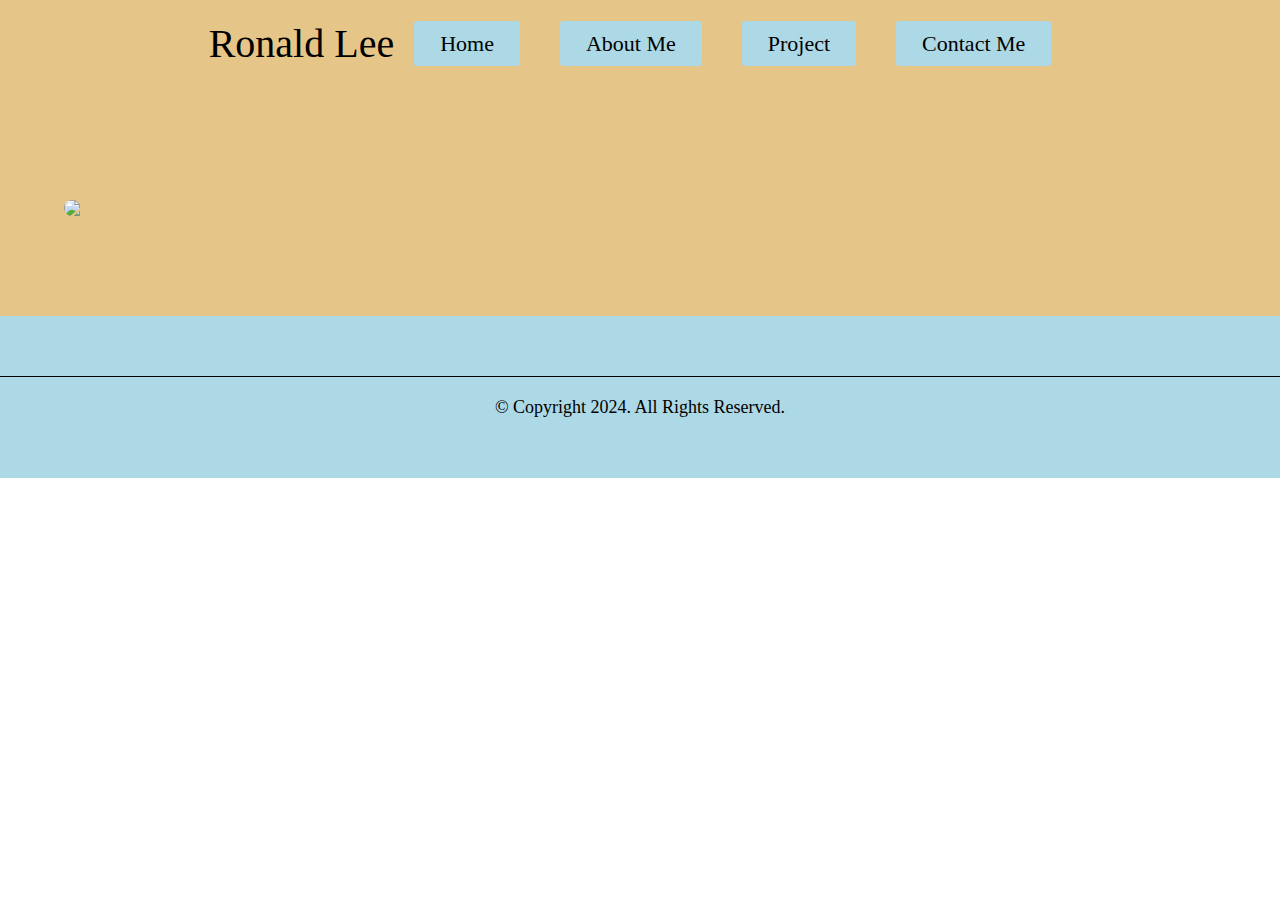
==== commit fe88a778: "portfolio" ====
--- a/ronald-lee/index.html
+++ b/ronald-lee/index.html
@@ -44,21 +44,25 @@
             <div class="main-bar">
                 <div class="container">
                     <div class="row">
-                        <div class="col-lg-3 col-md-3 col-sm-3 col-12">
+                        <div class="col-lg-3 col-md-12 col-sm-12 col-12">
                             <div class="header-logo">
                                 <!-- <img src="#!"> -->
                                 <h2>Ronald Lee</h2>
                             </div>
                         </div>
                         <div class="col-lg-2"></div>
-                        <div class="col-lg-7 col-md-7 col-sm-7 col-12">
+                        <div class="col-lg-7 col-md-12 col-sm-12 col-12">
                             <div class="nav-bar">
                                 <ul>
-                                    <li><a href="index.html">Home</a></li>
-                                    <li><a href="about-us.html">About
+                                    <li class="item-1"><a
+                                            href="index.html">Home</a></li>
+                                    <li class="item-2"><a
+                                            href="about-us.html">About
                                             Me</a></li>
-                                    <li><a href="project.html">Project</a></li>
-                                    <li><a href="contact.html">Contact
+                                    <li class="item-3"><a
+                                            href="project.html">Project</a></li>
+                                    <li class="item-4"><a
+                                            href="contact.html">Contact
                                             Me</a></li>
                                 </ul>
                             </div>
--- a/ronald-lee/assets/css/style.css
+++ b/ronald-lee/assets/css/style.css
@@ -221,6 +221,7 @@
   justify-content: center;
   align-items: center;
   z-index: 2;
+  display: none;
 }
 
 .mobile-menu .mobile-cross {
@@ -455,6 +456,7 @@
   margin: 0 auto;
   display: flex;
   border-radius: 10px;
+
 }
 
 section.contact-banner {
@@ -622,6 +624,8 @@
   font-size: 21px;
   font-family: NotoSerifJP-ExtraLigh;
   line-height: 38px;
+  text-align: center;
+  padding-top: 50px;
 }
 
 section.main-about .row {
--- a/ronald-lee/assets/css/responsive.css
+++ b/ronald-lee/assets/css/responsive.css
@@ -1,11 +1,105 @@
-@media (max-width: 1160px){}
-@media (max-width: 1025px){}
-@media only screen and (max-width:991px){
-    /*RESPONSIVE NAVIGATION*/
-    .mobile-menu{
-      display: block;
-    }
-    /*RESPONSIVE NAVIGATION*/
+@media (max-width: 1440px) {
+  .nav-bar ul li {
+    margin: 0 20px;
+}
+}
+
+
+
+@media (max-width: 1160px) {
+
+  .nav-bar ul li {
+    margin: 0 16px;
   }
-@media (max-width: 576px){}
-@media (max-width: 320px){}+
+}
+
+@media (max-width: 1025px) {
+
+  .nav-bar ul li {
+    margin: 0 7px;
+  }
+
+
+}
+
+@media only screen and (max-width:991px) {
+
+  /*RESPONSIVE NAVIGATION*/
+  .mobile-menu {
+    display: block;
+  }
+
+  /*RESPONSIVE NAVIGATION*/
+
+  section.first-banner {
+    padding: 200px 0 100px;
+  }
+
+  .nav-bar ul {
+    display: grid;
+    grid-template-columns: auto;
+    gap: 10px;
+    padding: 10px;
+    align-items: center;
+    justify-items: center;
+  }
+
+  .nav-bar ul li {
+    width: 100%;
+    background: #ADD8E6;
+    text-align: center;
+  }
+
+  .nav-bar ul li a {
+    border-radius: 3px;
+    color: #000;
+    font-size: 22px;
+    font-weight: 500;
+    padding: 0;
+  }
+
+  li.item-1 {
+    grid-column: 1 / 4;
+
+
+  }
+
+  .about-inner-text {
+    text-align: center;
+  }
+
+  section.contact-banner {
+    text-align: center;
+  }
+  
+.inner-project video {
+  margin: 0 auto;
+  display: flex;
+  border-radius: 10px;
+  width: 100%;
+}
+}
+
+@media (max-width: 576px) {
+
+  .about-inner-text {
+    text-align: center;
+  }
+
+  section.contact-banner {
+    text-align: center;
+  }
+}
+
+@media (max-width: 320px) {
+
+  .about-inner-text {
+    text-align: center;
+  }
+
+  section.contact-banner {
+    text-align: center;
+  }
+
+}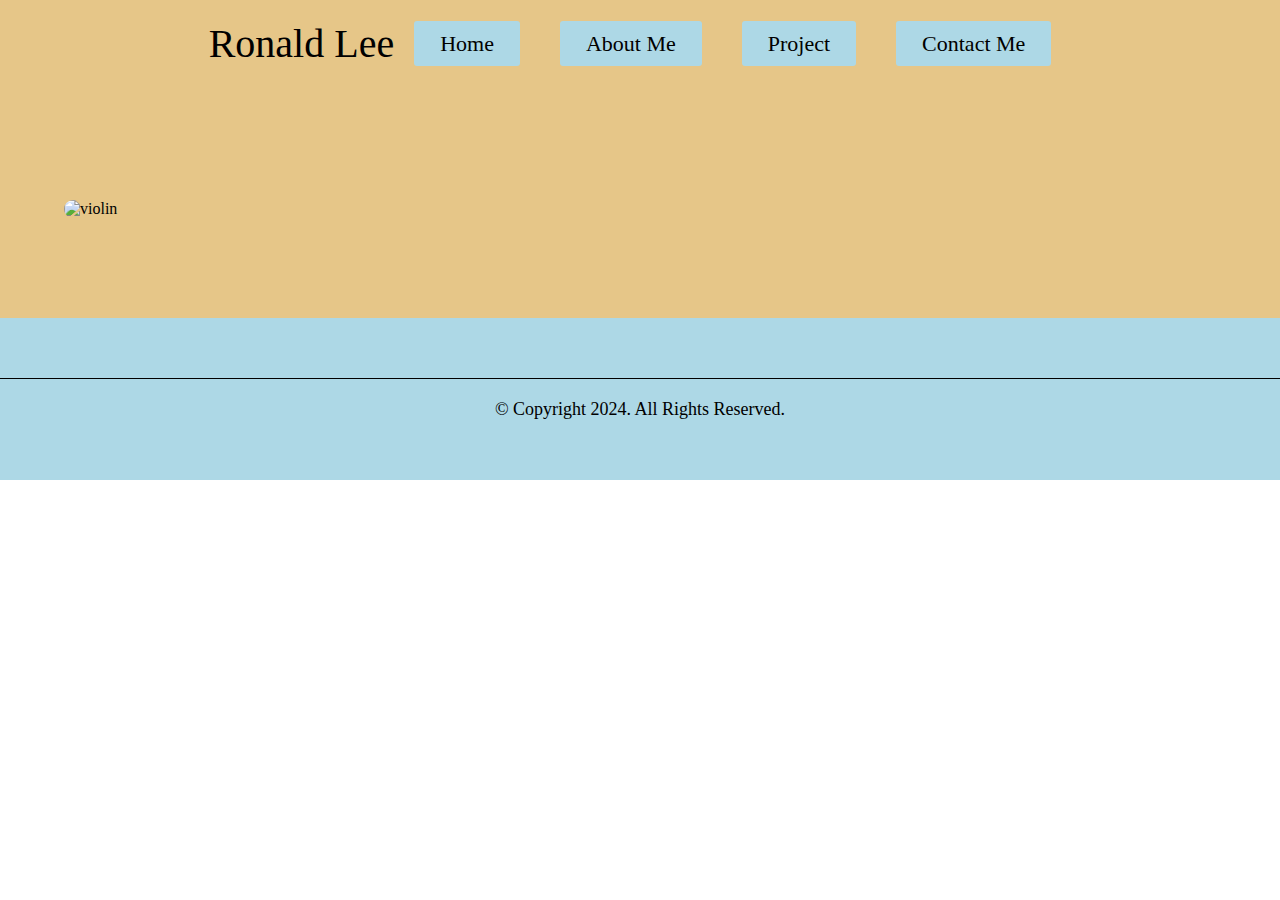
==== commit 9040aa3e: "final draft" ====
--- a/ronald-lee/index.html
+++ b/ronald-lee/index.html
@@ -2,21 +2,14 @@
 <html>
 
     <head>
-        <title></title>
+        <title>Ronald Lee: Home</title>
         <meta charset="utf-8">
         <meta http-equiv="X-UA-Compatible" content="IE=edge">
         <meta name="viewport"
             content="width=device-width, initial-scale=1.0,user-scalable=no">
-        <link rel="stylesheet" href="assets/css/aos.css">
-        <link rel="stylesheet" href="assets/css/animate.min.css" />
         <link rel="stylesheet" href="assets/css/bootstrap.min.css" />
-        <link rel="stylesheet" href="assets/css/video.css" />
-        <link rel="stylesheet" href="assets/css/jquery.fancybox.min.css" />
-        <link rel="stylesheet" href="assets/css/owl.carousel.min.css">
-        <link rel="stylesheet" href="assets/css/owl.theme.default.cssx">
         <link rel="stylesheet" href="assets/css/style.css" />
         <link rel="stylesheet" href="assets/css/responsive.css" />
-        <link rel="icon" type="image/x-icon" href="assets/images/fav.png">
     </head>
 
     <body>
@@ -29,8 +22,7 @@
                     <div class="mobile-cross close-btn-nav" id="navbar"><i
                             class="fas fa-times" aria-hidden="true"></i></div>
                     <div>
-                        <!-- <a href="index.php"><img src="images\logo.png"
-                                class="img-fluid"></a> -->
+
                     </div>
                     <ul class="navlinks p-0 mt-4">
                         <li><a href="index.html">Home</a></li>
@@ -46,7 +38,7 @@
                     <div class="row">
                         <div class="col-lg-3 col-md-12 col-sm-12 col-12">
                             <div class="header-logo">
-                                <!-- <img src="#!"> -->
+
                                 <h2>Ronald Lee</h2>
                             </div>
                         </div>
@@ -80,12 +72,11 @@
                 <div class="row">
                     <div class="col-lg-12 col-md-12 col-sm-12 col-12">
                         <div class="firstinner-banner">
-                            <img src="assets/images/violin.jpg"
-                                class="img-fluid">
+                            <img src="assets/images/violin.jpg" class="img-fluid" alt="violin">
                         </div>
 
                     </div>
-                    <!-- <div class="col-lg-6 col-md-6 col-sm-6 col-12"></div> -->
+
                 </div>
             </div>
         </section>
@@ -98,16 +89,8 @@
             </div>
         </footer>
 
-        <script src="assets/js/bootstrap.bundle.min.js"></script>
-        <script src="assets/js/aos.js"></script>
-        <script src="assets/js/anime.min.js"></script>
-        <script src="assets/js/wow.min.js"></script>
+
         <script src="assets/js/font.js"></script>
-        <script src="assets/js/jquery-3.3.1.min.js"></script>
-        <script src="assets/js/jquery.fancybox.min.js"></script>
-        <script src="assets/js/owl.carousel.min.js"></script>
-        <script src="assets/js/video.min.js"></script>
-        <script src="assets/js/custom.js"></script>
 
     </body>
-</html>+</html>
--- a/ronald-lee/assets/css/style.css
+++ b/ronald-lee/assets/css/style.css
@@ -1,171 +1,11 @@
 @font-face {
-  font-family: 'Poppins';
-  src: url('../fonts/Poppins-Black.woff2') format('woff2'),
-    url('../fonts/Poppins-Black.woff') format('woff');
-  font-weight: 900;
-  font-style: normal;
-  font-display: swap;
-}
-
-@font-face {
-  font-family: 'Bebas Neue';
-  src: url('BebasNeue-Regular.woff2') format('woff2'),
-    url('BebasNeue-Regular.woff') format('woff');
+  font-family: 'Dancing Script';
+  src: url('../fonts/DancingScript-Regular.woff') format('woff2');
   font-weight: normal;
   font-style: normal;
   font-display: swap;
 }
 
-@font-face {
-  font-family: 'Poppins';
-  src: url('../fonts/Poppins-Light.woff2') format('woff2'),
-    url('../fonts/Poppins-Light.woff') format('woff');
-  font-weight: 300;
-  font-style: normal;
-  font-display: swap;
-}
-
-@font-face {
-  font-family: 'Poppins';
-  src: url('../fonts/Poppins-Bold.woff2') format('woff2'),
-    url('../fonts/Poppins-Bold.woff') format('woff');
-  font-weight: bold;
-  font-style: normal;
-  font-display: swap;
-}
-
-@font-face {
-  font-family: 'Poppins';
-  src: url('../fonts/Poppins-Regular.woff2') format('woff2'),
-    url('../fonts/Poppins-Regular.woff') format('woff');
-  font-weight: normal;
-  font-style: normal;
-  font-display: swap;
-}
-
-@font-face {
-  font-family: 'Poppins';
-  src: url('../fonts/Poppins-Thin.woff2') format('woff2'),
-    url('../fonts/Poppins-Thin.woff') format('woff');
-  font-weight: 100;
-  font-style: normal;
-  font-display: swap;
-}
-
-@font-face {
-  font-family: 'Poppins';
-  src: url('../fonts/Poppins-ExtraBold.woff2') format('woff2'),
-    url('../fonts/Poppins-ExtraBold.woff') format('woff');
-  font-weight: bold;
-  font-style: normal;
-  font-display: swap;
-}
-
-@font-face {
-  font-family: 'Poppins';
-  src: url('../fonts/Poppins-ExtraLight.woff2') format('woff2'),
-    url('../fonts/Poppins-ExtraLight.woff') format('woff');
-  font-weight: 200;
-  font-style: normal;
-  font-display: swap;
-}
-
-@font-face {
-  font-family: 'Poppins';
-  src: url('../fonts/Poppins-Medium.woff2') format('woff2'),
-    url('../fonts/Poppins-Medium.woff') format('woff');
-  font-weight: 500;
-  font-style: normal;
-  font-display: swap;
-}
-
-@font-face {
-  font-family: 'Poppins';
-  src: url('../fonts/Poppins-SemiBold.woff2') format('woff2'),
-    url('../fonts/Poppins-SemiBold.woff') format('woff');
-  font-weight: 600;
-  font-style: normal;
-  font-display: swap;
-}
-
-@font-face {
-  font-family: 'Dancing Script';
-  src: url('../fonts/DancingScript-Regular.woff') format('woff2'),
-    url('../fonts/DancingScript-Regular.woff2') format('woff');
-  font-weight: normal;
-  font-style: normal;
-  font-display: swap;
-}
-
-@font-face {
-  font-family: 'NotoSerifJP-ExtraLight';
-  src: url('../fonts/NotoSerifJP-ExtraLight-Alphabetic.woff2') format('woff2'),
-    url('../fonts/NotoSerifJP-ExtraLight-Alphabetic.woff') format('woff');
-  font-weight: 200;
-  font-style: normal;
-  font-display: swap;
-}
-
-@font-face {
-  font-family: 'NotoSerifJP-Black';
-  src: url('../fonts/NotoSerifJP-Black-Alphabetic.woff2') format('woff2'),
-    url('../fonts/NotoSerifJP-Black-Alphabetic.woff') format('woff');
-  font-weight: 900;
-  font-style: normal;
-  font-display: swap;
-}
-
-@font-face {
-  font-family: 'NotoSerifJP-Bold';
-  src: url('../fonts/NotoSerifJP-Bold-Alphabetic.woff2') format('woff2'),
-    url('../fonts/NotoSerifJP-Bold-Alphabetic.woff') format('woff');
-  font-weight: bold;
-  font-style: normal;
-  font-display: swap;
-}
-
-@font-face {
-  font-family: 'NotoSerifJP-Light';
-  src: url('../fonts/NotoSerifJP-Light-Alphabetic.woff2') format('woff2'),
-    url('../fonts/NotoSerifJP-Light-Alphabetic.woff') format('woff');
-  font-weight: 300;
-  font-style: normal;
-  font-display: swap;
-}
-
-@font-face {
-  font-family: 'NotoSerifJP-Medium';
-  src: url('../fonts/NotoSerifJP-Medium-Alphabetic.woff2') format('woff2'),
-    url('../fonts/NotoSerifJP-Medium-Alphabetic.woff') format('woff');
-  font-weight: 500;
-  font-style: normal;
-  font-display: swap;
-}
-
-@font-face {
-  font-family: 'NotoSerifJP-Regular';
-  src: url('../fonts/NotoSerifJP-Regular-Alphabetic.woff2') format('woff2'),
-    url('../fonts/NotoSerifJP-Regular-Alphabetic.woff') format('woff');
-  font-weight: normal;
-  font-style: normal;
-  font-display: swap;
-}
-
-@font-face {
-  font-family: 'NotoSerifJP-SemiBold';
-  src: url('../fonts/NotoSerifJP-SemiBold-Alphabetic.woff2') format('woff2'),
-    url('../fonts/NotoSerifJP-SemiBold-Alphabetic.woff') format('woff');
-  font-weight: 600;
-  font-style: normal;
-  font-display: swap;
-}
-
-
-
-
-
-
-
 
 
 h1, h2, h3, h4, h5, h6, p, span, ul, li, a, .btn-default, textarea {
@@ -196,7 +36,7 @@
 }
 
 body {
-  font-family: 'Poppins' !important;
+  font-family: 'NotoSerifJP';
 }
 
 /* ************************************ */
@@ -264,10 +104,7 @@
   transform: translateX(0);
 }
 
-/*.mobile-menu .nveMenu h1 {
-   color: #000;
-   font-weight: 700;
-   }*/
+/*.mobile-menu .nveMenu h1 */
 .mobile-menu .overlay {
   position: fixed;
   top: 0;
@@ -301,56 +138,6 @@
   text-decoration: none;
 }
 
-/*RESPONSIVE NAVIGATION*/
-
-
-
-
-
-/* shash kay  */
-
-/* button {
-    background: linear-gradient(to left,#AD1115 50%, #fff 50%);
-    background-position: left bottom;
-    transition: all .6s ease-out;
-    background-size: 200% 100%;
-}
-button:hover{
-  background-position: right bottom;
-} */
-
-
-
-
-
-
-
-
-
-
-/* inner scroll side bar  */
-
-
-/* className::-webkit-scrollbar {
-	width: 4px;
-} */
-/* Track */
-
-/* className::-webkit-scrollbar-track {
-	background: #d4d4d4 ;
-} */
-/* Handle */
-
-/* className::-webkit-scrollbar-thumb {
-	background: #790101 ;
-} */
-/* Handle on hover */
-
-/* className::-webkit-scrollbar-thumb:hover {
-	background: #8b8b8b;
-}  */
-
-
 
 section.first-banner {
   background: #E6C688;
@@ -636,4 +423,4 @@
 section.project-banner .row {
   display: flex;
   align-items: center;
-}+}
